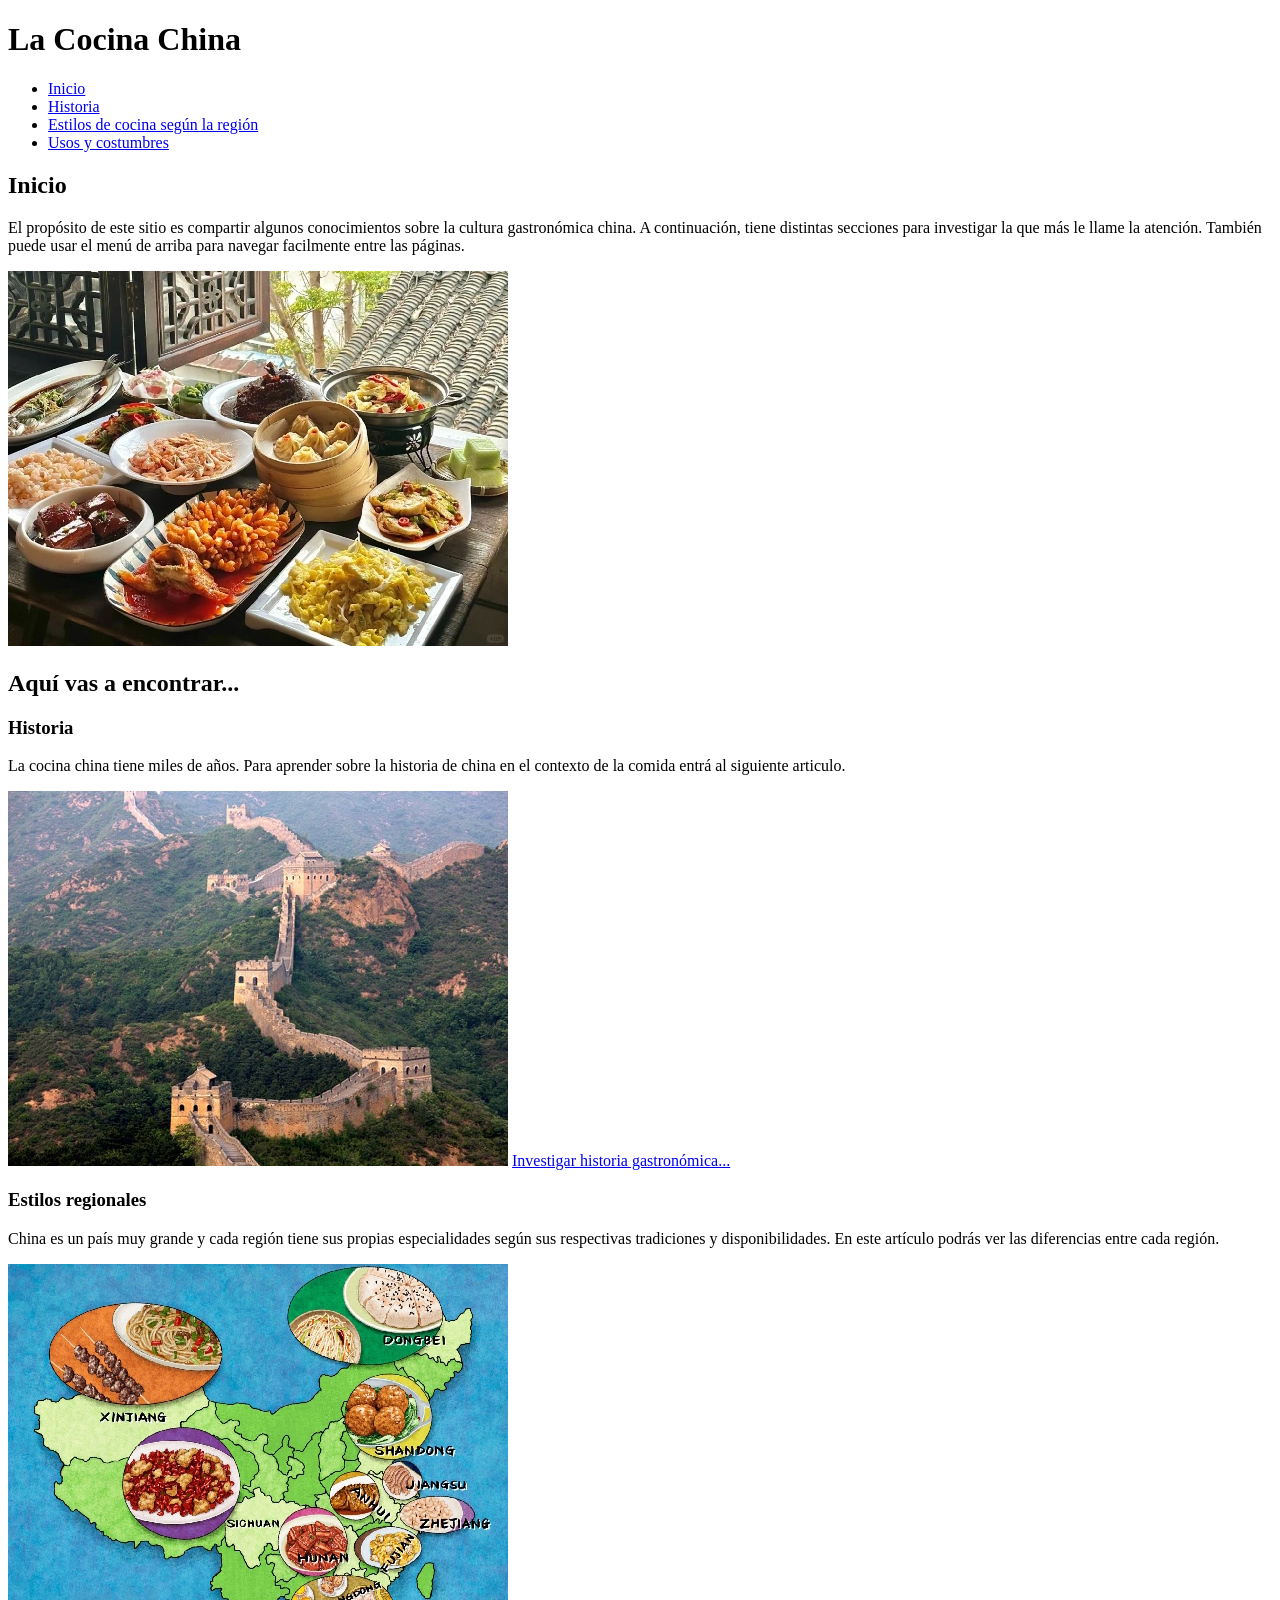
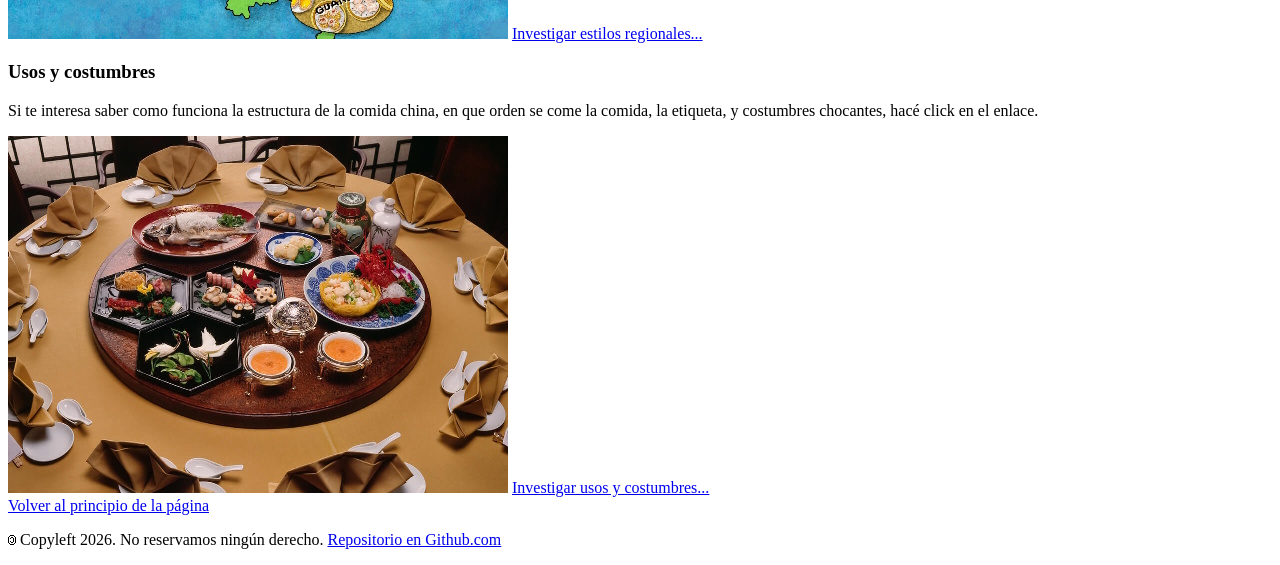
==== index.html @ 4bae8eaf "Commit inicial" ====
<!DOCTYPE html>
<html lang="es">
<head>
  <meta charset="UTF-8">
  <meta name="viewport" content="width=device-width, initial-scale=1.0">
  <title>La Cocina China</title>
  <link rel="icon" type="iamge/x-icon" href="favicon.ico">
</head>
<body>
  <header>
    <div>
      <h1>La Cocina China</h1>
      <nav id="main-nav">
        <ul>
          <li><a href="index.html">Inicio</a></li>
          <li><a href="historia.html">Historia</a></li>
          <li><a href="estilos-regionales.html">Estilos de cocina según la región</a></li>
          <li><a href="usos-y-costumbres.html">Usos y costumbres</a></li>
        </ul>
      </nav>
    </div>
  </header>
  <main>
    <section>
      <h2>Inicio</h2>
      <p>El propósito de este sitio es compartir algunos conocimientos sobre la cultura gastronómica china. A continuación, tiene distintas secciones para investigar la que más le llame la atención. También puede usar el menú de arriba para navegar facilmente entre las páginas.
      </p>
      <img src="img/bandeja-comida-china.webp" alt="Bandeja de comida china">
    </section>
    <section>
        <h2>Aquí vas a encontrar...</h2>
      <article>
        <h3>Historia</h3>
        <p>La cocina china tiene miles de años. Para aprender sobre la historia de china en el contexto de la comida entrá al siguiente articulo.</p>
        <img src="img/muralla-china.jpg" alt="Muralla China">
        <a href="historia.html">
            Investigar historia gastronómica...
        </a>
      </article>
      <article>
        <h3>Estilos regionales</h3>
        <p>
        China es un país muy grande y cada región tiene sus propias especialidades según sus respectivas tradiciones y disponibilidades. En este artículo podrás ver las diferencias entre cada región.
        </p>
        <img src="img/platos-regionales.jpg" alt="Mapa con las regiones y platos de china">
        <a href="estilos-regionales.html">Investigar estilos regionales...</a>
      </article>
      <article>
        <h3>Usos y costumbres</h3>
        <p>
        Si te interesa saber como funciona la estructura de la comida china, en que orden se come la comida, la etiqueta, y costumbres chocantes, hacé click en el enlace.
        </p>
        <img src="img/mesa-comida-china.jpg" alt="Mesa con comida china">
        <a href="usos-y-costumbres.html">Investigar usos y costumbres...</a>
      </article>
    </section>
  </main>
  <footer>
    <div>
      <a href="#">Volver al principio de la página</a>
      <p>
      &#127279; Copyleft 2026. No reservamos ningún derecho.
      <a href="https://github.com/lorenzosalvia/tpe-web1" target="_blank">Repositorio en Github.com</a>
      </p>
    </div>
  </footer>
</body>
</html>
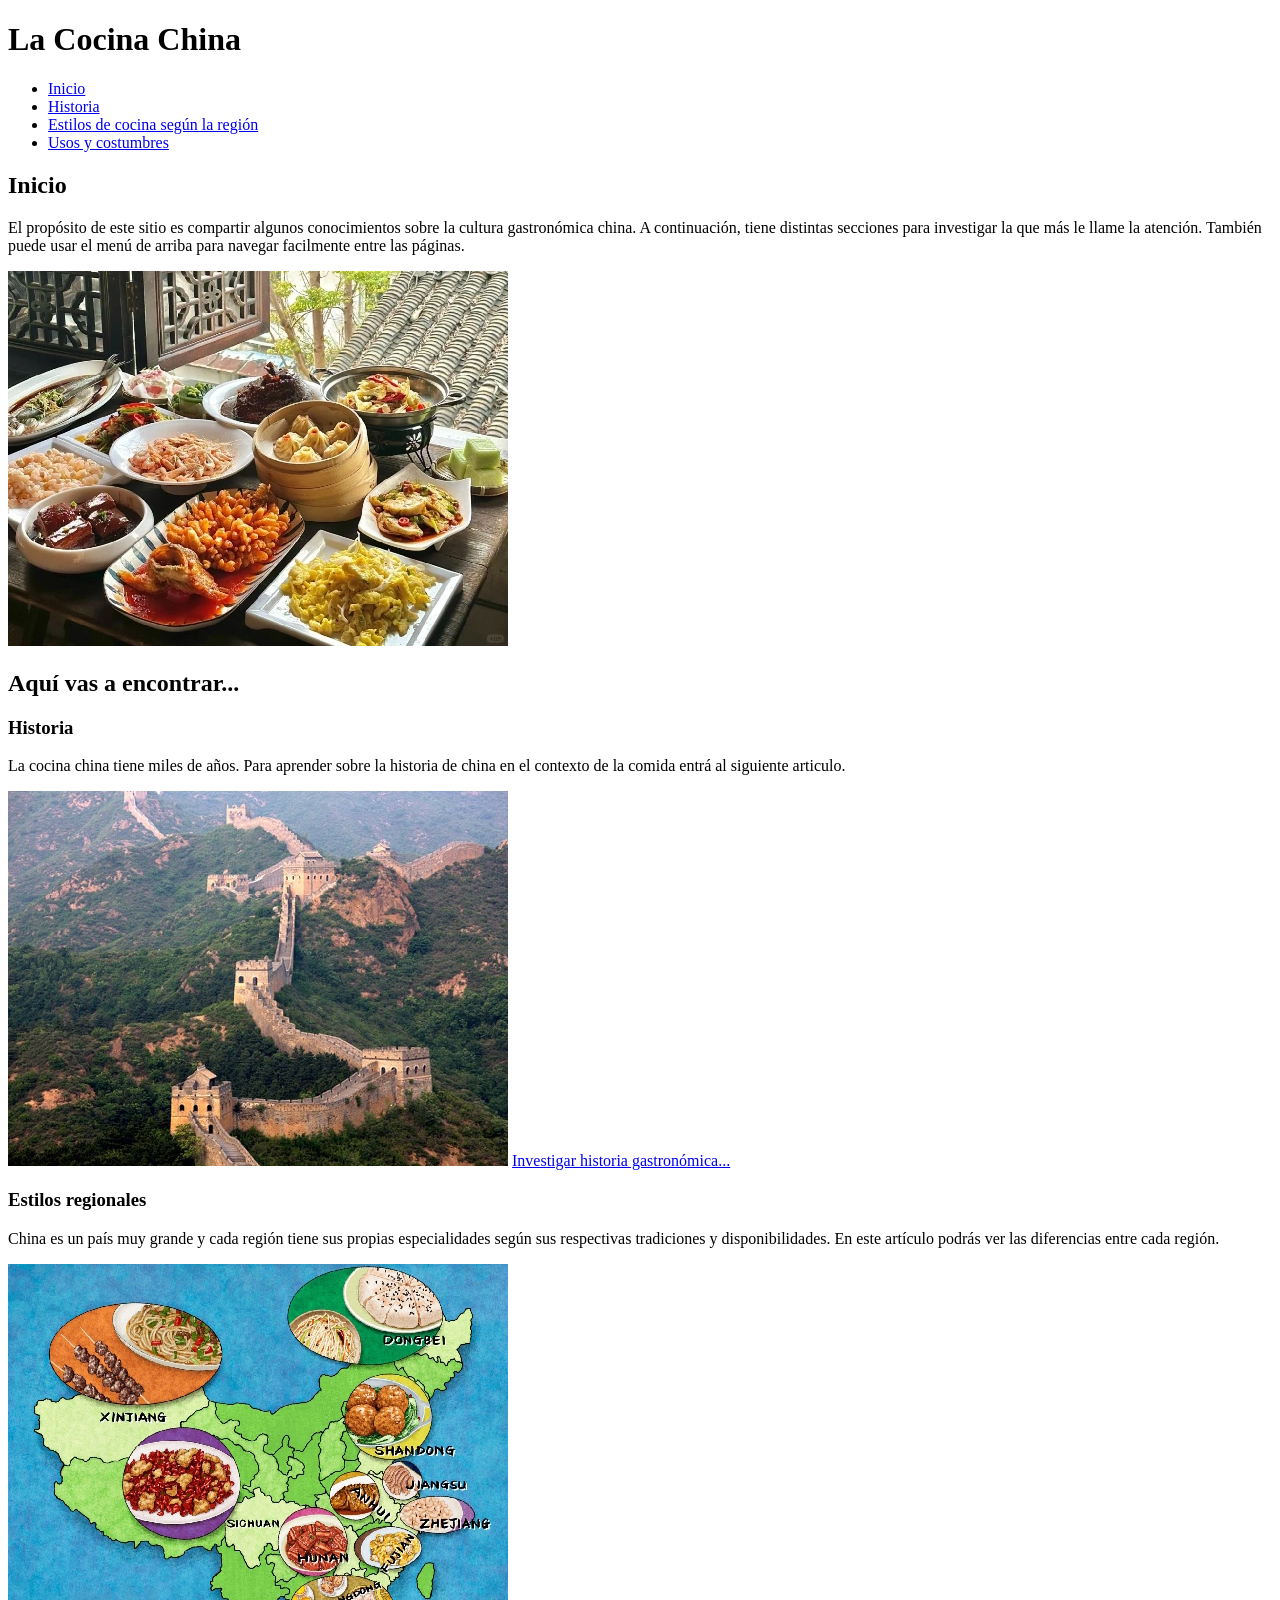
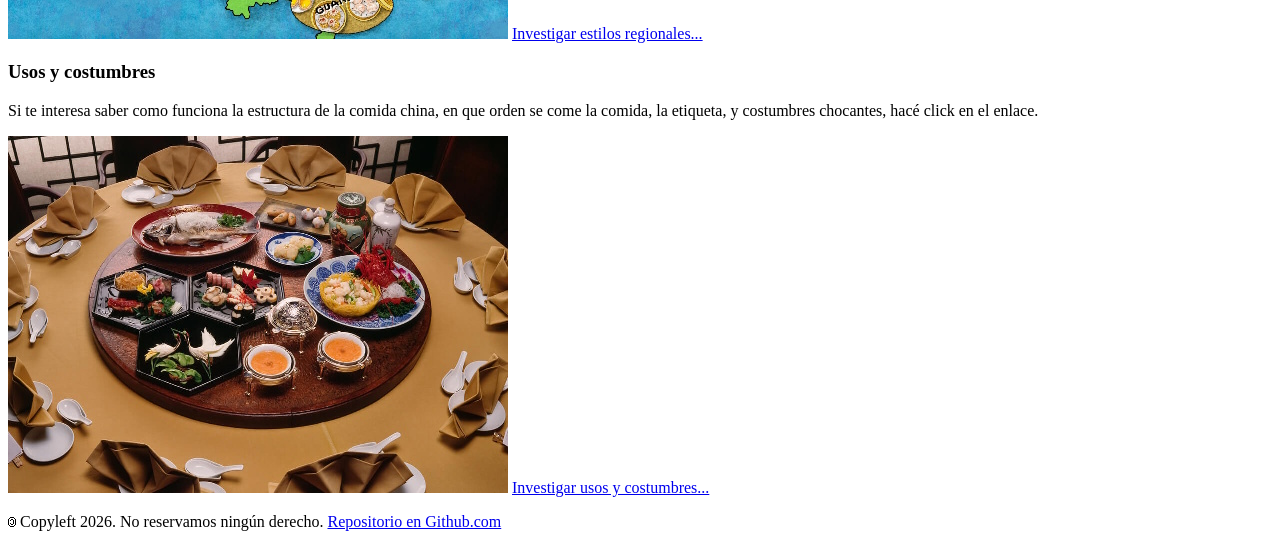
==== commit 71fe69af: "Eliminar 'volver al incio' del footer" ====
--- a/index.html
+++ b/index.html
@@ -57,7 +57,6 @@
   </main>
   <footer>
     <div>
-      <a href="#">Volver al principio de la página</a>
       <p>
       &#127279; Copyleft 2026. No reservamos ningún derecho.
       <a href="https://github.com/lorenzosalvia/tpe-web1" target="_blank">Repositorio en Github.com</a>
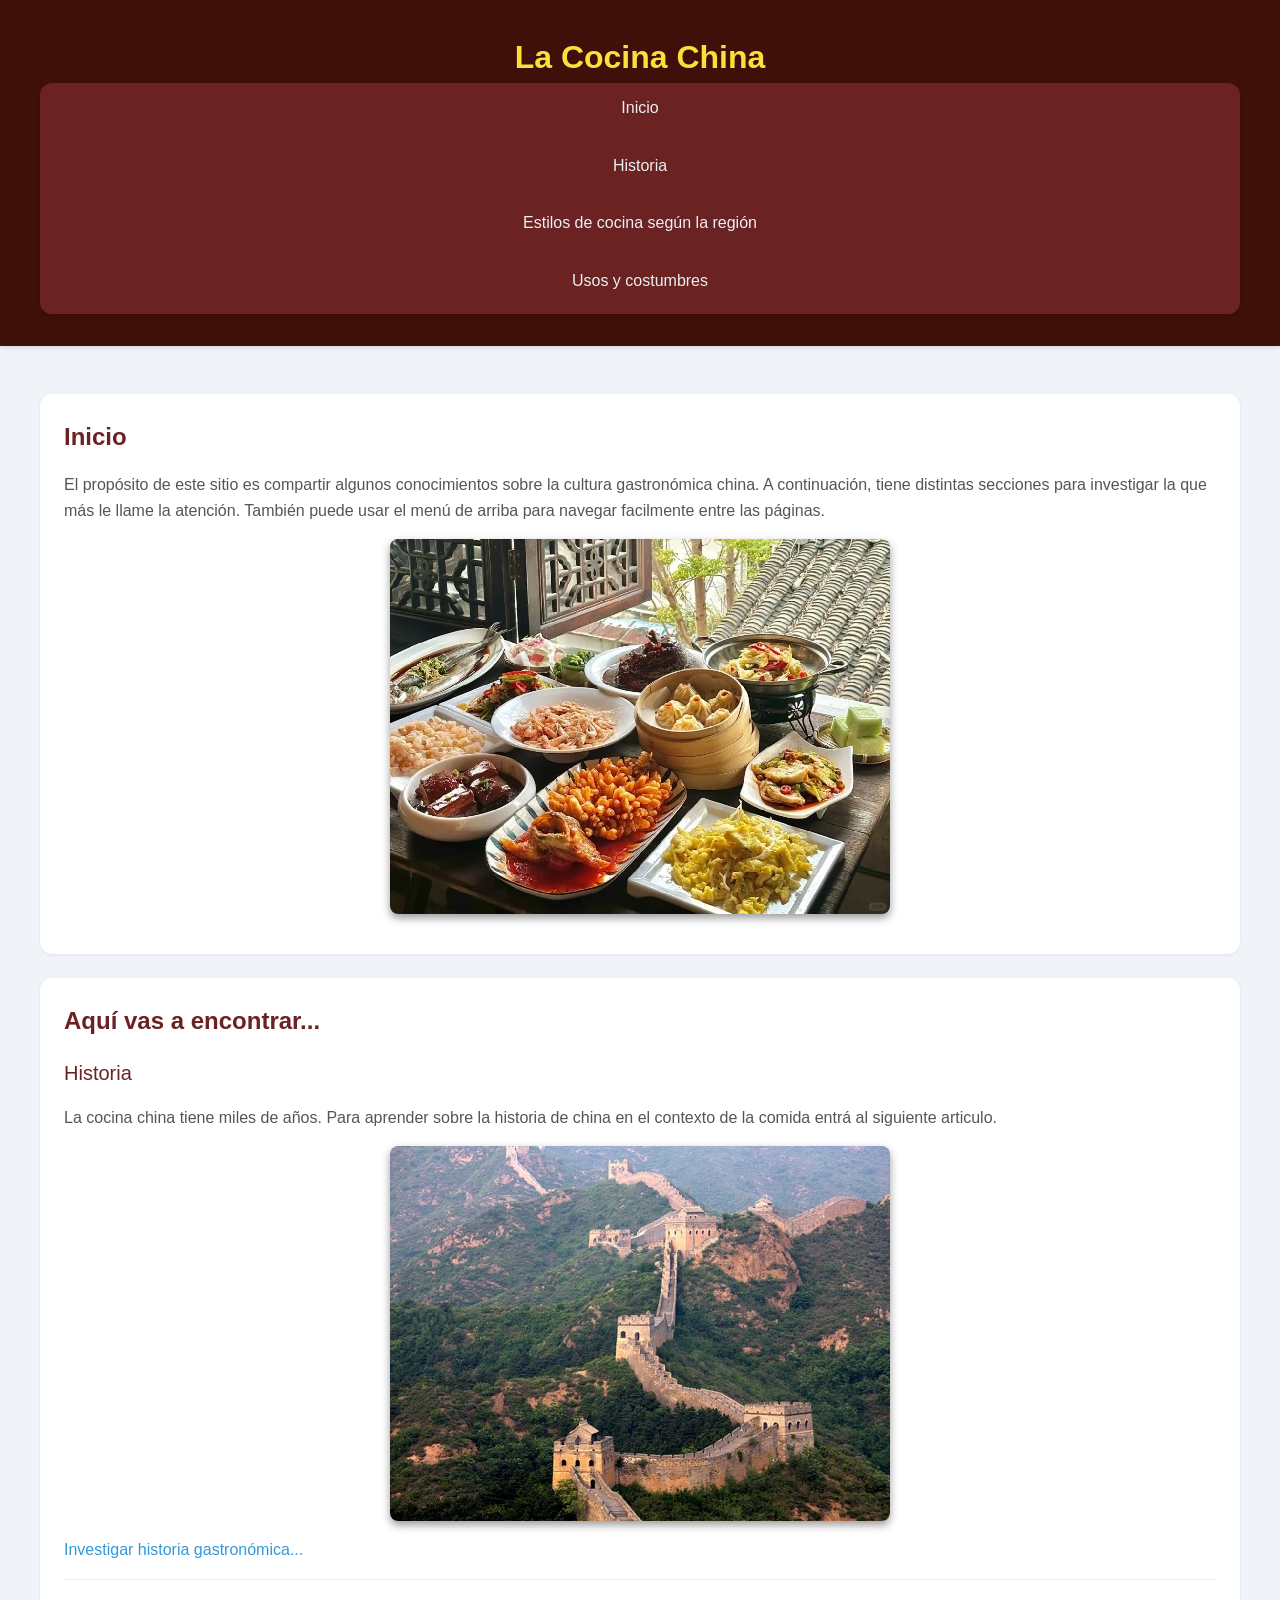
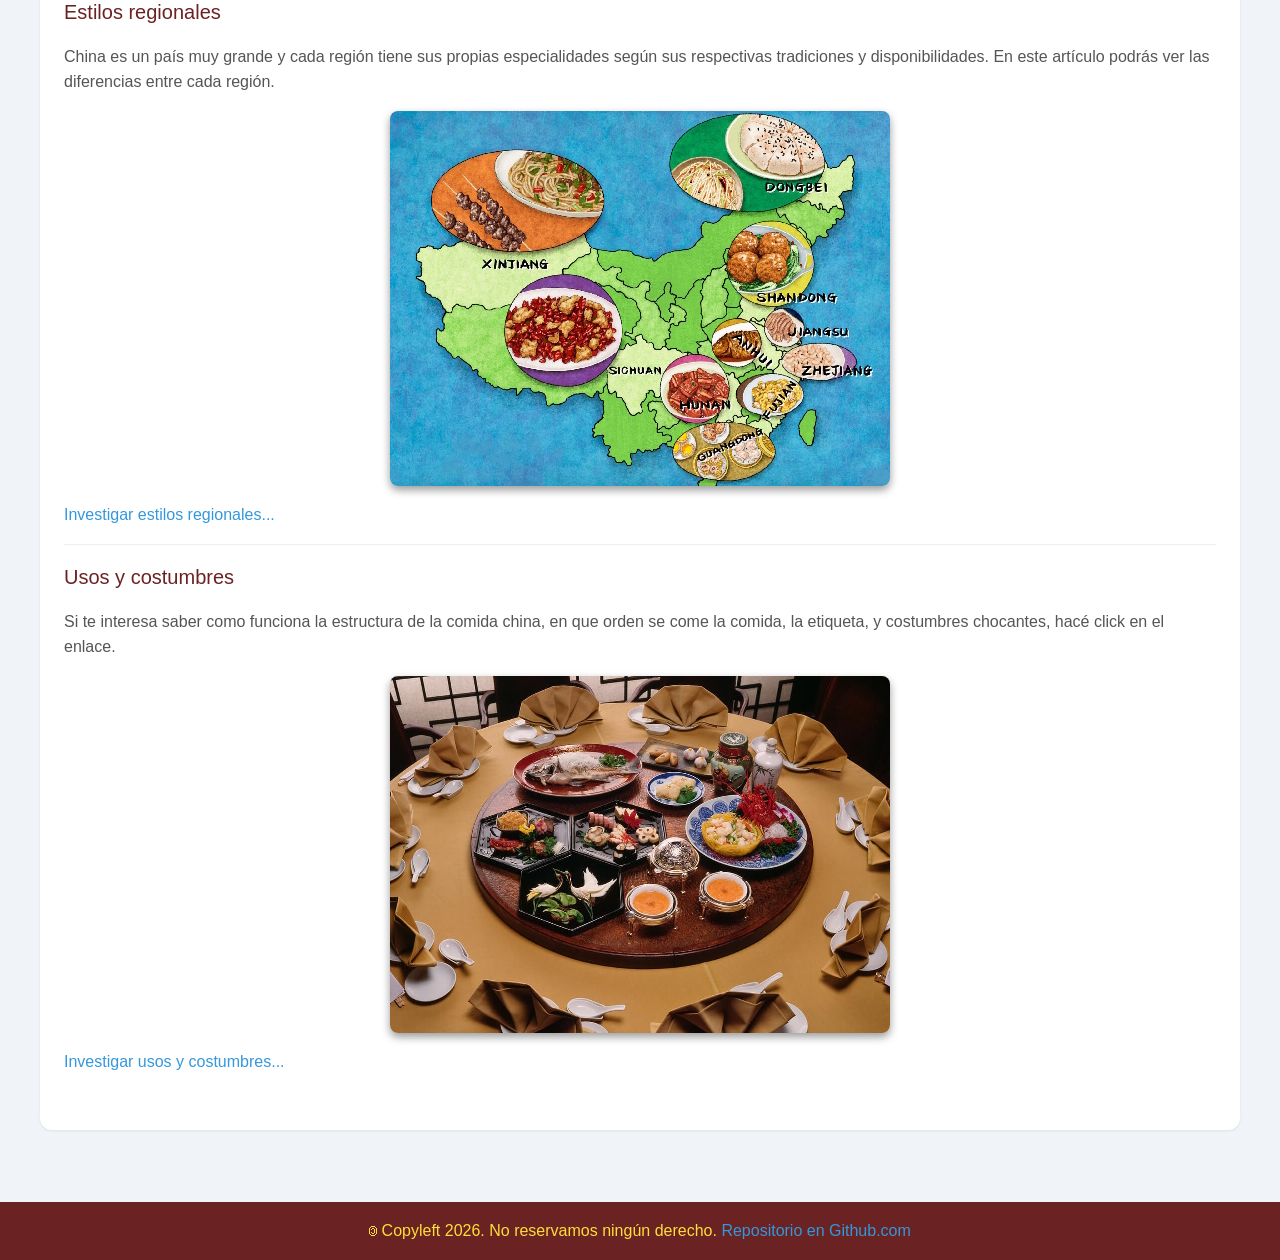
==== commit 30db7a79: "CSS incorporado y arreglado error de tipeo" ====
--- a/index.html
+++ b/index.html
@@ -4,7 +4,8 @@
   <meta charset="UTF-8">
   <meta name="viewport" content="width=device-width, initial-scale=1.0">
   <title>La Cocina China</title>
-  <link rel="icon" type="iamge/x-icon" href="favicon.ico">
+  <link rel="icon" type="image/x-icon" href="favicon.ico">
+  <link rel="stylesheet" type="text/css" href="css/base.css">
 </head>
 <body>
   <header>
--- a/css/base.css
+++ b/css/base.css
@@ -0,0 +1,158 @@
+body {
+  font-family: 'Inter', sans-serif; /* Fuente genérica */
+  background-color: #f0f4f8; /* Color de fondo claro */
+  color: #333; /* Color de texto oscuro */
+  line-height: 1.6;
+  margin: 0;
+  padding: 0;
+}
+
+header {
+  background-color: #3f0f0a; /* Rojo oscuro */
+  color: #fcdf3a; /* Titulo amarillo */
+  padding: 1rem 0;
+  box-shadow: 0 2px 4px rgba(0,0,0,0.1);
+  width: 100%;
+}
+
+/* Contenedor dentro del encabezado para centrar y espaciar */
+header > div {
+  max-width: 1200px;
+  margin: 0 auto;
+  display: flex;
+  flex-direction: column;
+  justify-content: space-between;
+  align-items: center;
+  padding: 1rem;
+}
+
+h1 {
+  font-size: 2rem; /* Tamaño de fuente para h1 */
+  font-weight: bold;
+  margin: 0; /* Eliminar margen por defecto del h1 */
+}
+
+/* Menú de navegación */
+nav {
+  display: flex;
+  flex-direction: column;
+  width: 100%;
+  background-color: #6b2223; /* Fondo para el menú desplegado */
+  box-shadow: 0 2px 4px rgba(0,0,0,0.1);
+  z-index: 999;
+  border-radius: 0.75rem;
+  overflow: hidden; /* Para que los bordes redondeados se apliquen bien */
+}
+
+nav ul {
+  list-style: none;
+  padding: 0;
+  margin: 0;
+  display: flex;
+  flex-direction: column;
+  width: 100%;
+}
+
+nav li {
+  margin-bottom: 0.5rem;
+  width: 100%;
+}
+
+nav a {
+  display: block;
+  padding: 0.75rem 1rem;
+  color: #ecf0f1;
+  text-decoration: none;
+  transition: background-color 0.3s ease;
+  text-align: center;
+  width: 100%;
+  box-sizing: border-box; /* Incluye relleno y borde en el ancho */
+}
+
+nav a:hover, nav a:focus {
+  background-color: #fc0f3a; /* Un tono más oscuro al pasar el ratón */
+  border-radius: 0.5rem;
+}
+
+main {
+  padding: 1rem;
+  max-width: 1200px;
+  margin: 2rem auto;
+    /* Margen superior e inferior para separar del encabezado y del pie de
+     * página */
+}
+
+section {
+  background-color: #ffffff;
+  border-radius: 0.75rem;
+  padding: 1.5rem;
+  margin-bottom: 1.5rem;
+  box-shadow: 0 1px 3px rgba(0,0,0,0.08);
+}
+
+article {
+  margin-bottom: 1rem;
+  padding-bottom: 1rem;
+  border-bottom: 1px solid #eee;
+}
+
+article:last-child {
+  border-bottom: none;
+}
+
+h2 {
+  font-size: 1.5rem; /* Tamaño de fuente para h2 */
+  font-weight: 600;
+  color: #6b2223; /* Azul para los títulos */
+  margin-top: 0;
+  margin-bottom: 1rem;
+}
+
+h3 {
+  font-size: 1.25rem; /* Tamaño de fuente para h3 */
+  font-weight: 500;
+  color: #6b2223; /* Azul para los títulos */
+  margin-top: 0;
+  margin-bottom: 0.5rem;
+}
+
+p {
+  margin-bottom: 1rem;
+  color: #555; /* Color de texto más suave para párrafos */
+}
+
+img {
+  max-width: 100%;
+  height: auto;
+  border-radius: 0.5rem;
+  display: block;
+  margin: 1rem auto;
+  box-shadow: 0 4px 8px rgba(0,0,0,0.4);
+}
+
+a {
+  color: #3498db; /* Color para enlaces */
+  text-decoration: none;
+}
+
+a:hover {
+  text-decoration: underline;
+}
+
+footer {
+  background-color: #6b2223;
+  color: #ecf0f1;
+  text-align: center;
+  padding: 1rem 0;
+  margin-top: 2rem;
+  width: 100%;
+}
+
+footer p {
+  margin: 0;
+  color: #fcdf3a;
+}
+
+figcaption {
+  text-align: center;
+}
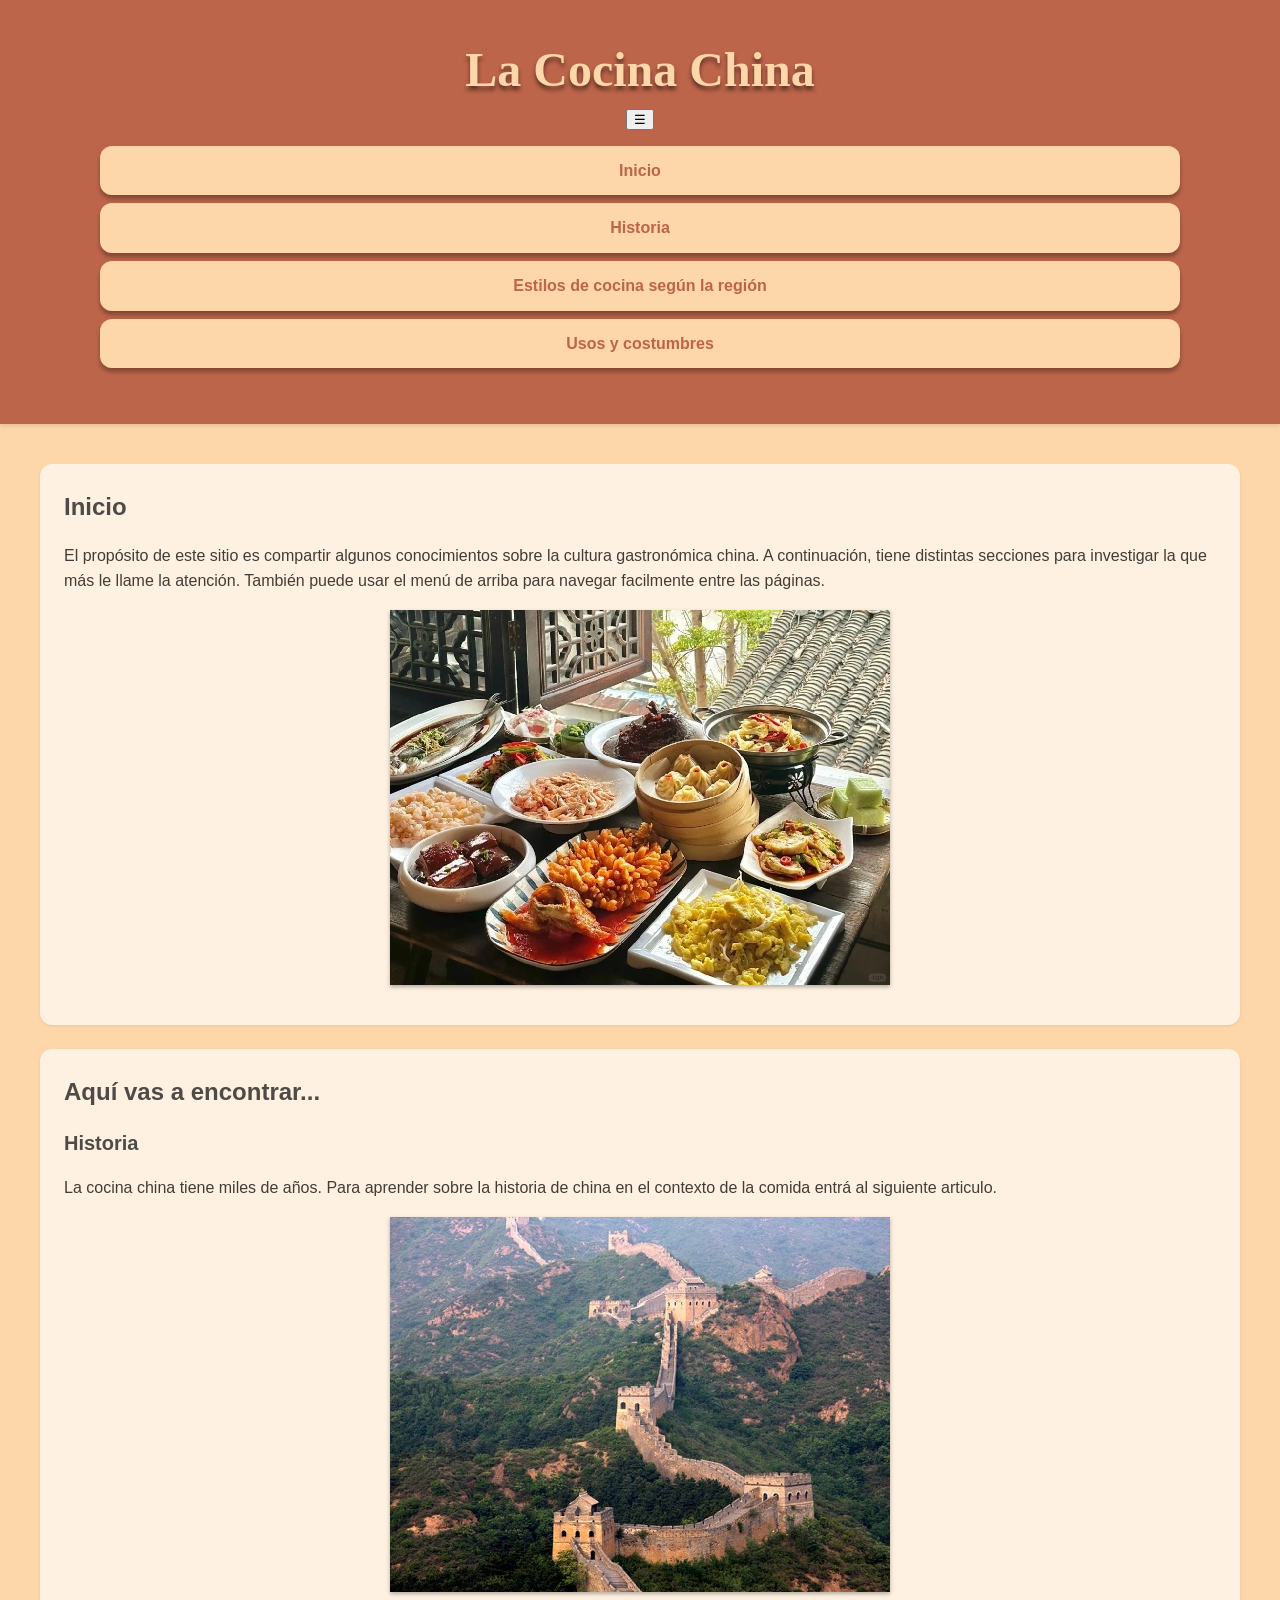
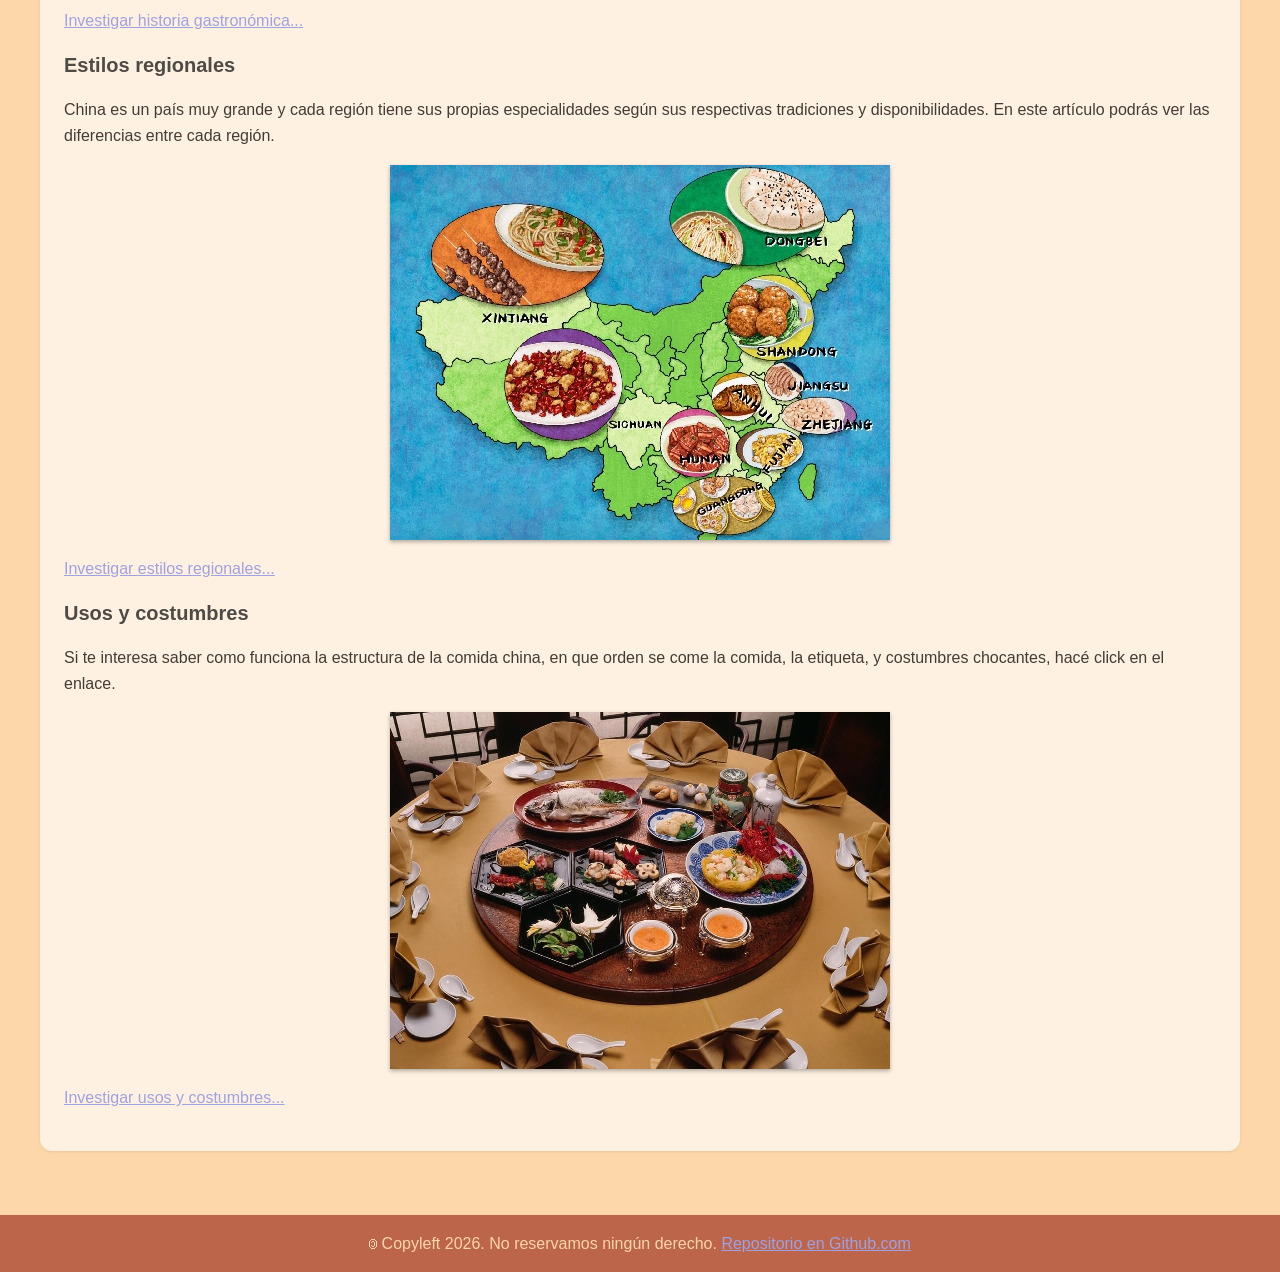
==== commit bb6ef964: "Incroporado el JS" ====
--- a/index.html
+++ b/index.html
@@ -1,68 +1,76 @@
 <!DOCTYPE html>
 <html lang="es">
-<head>
-  <meta charset="UTF-8">
-  <meta name="viewport" content="width=device-width, initial-scale=1.0">
-  <title>La Cocina China</title>
-  <link rel="icon" type="image/x-icon" href="favicon.ico">
-  <link rel="stylesheet" type="text/css" href="css/base.css">
-</head>
-<body>
-  <header>
-    <div>
-      <h1>La Cocina China</h1>
-      <nav id="main-nav">
-        <ul>
-          <li><a href="index.html">Inicio</a></li>
-          <li><a href="historia.html">Historia</a></li>
-          <li><a href="estilos-regionales.html">Estilos de cocina según la región</a></li>
-          <li><a href="usos-y-costumbres.html">Usos y costumbres</a></li>
-        </ul>
-      </nav>
-    </div>
-  </header>
-  <main>
-    <section>
-      <h2>Inicio</h2>
-      <p>El propósito de este sitio es compartir algunos conocimientos sobre la cultura gastronómica china. A continuación, tiene distintas secciones para investigar la que más le llame la atención. También puede usar el menú de arriba para navegar facilmente entre las páginas.
-      </p>
-      <img src="img/bandeja-comida-china.webp" alt="Bandeja de comida china">
-    </section>
-    <section>
-        <h2>Aquí vas a encontrar...</h2>
-      <article>
-        <h3>Historia</h3>
-        <p>La cocina china tiene miles de años. Para aprender sobre la historia de china en el contexto de la comida entrá al siguiente articulo.</p>
-        <img src="img/muralla-china.jpg" alt="Muralla China">
-        <a href="historia.html">
-            Investigar historia gastronómica...
-        </a>
-      </article>
-      <article>
-        <h3>Estilos regionales</h3>
+  <head>
+    <meta charset="UTF-8">
+    <meta name="viewport" content="width=device-width, initial-scale=1.0">
+    <title>La Cocina China</title>
+    <link rel="icon" type="image/x-icon" href="favicon.ico">
+    <link rel="stylesheet" type="text/css" href="css/base.css">
+  </head>
+  <body>
+    <header>
+      <div>
+        <h1>La Cocina China</h1>
+        <button class="hamburger-menu"
+          aria-label="Abrir menú de navegación"
+          aria-expanded="false"
+          aria-controls="main-nav"
+        >
+          &#9776; <!-- Icono de hamburguesa -->
+        </button>
+        <nav id="main-nav">
+          <ul>
+            <li><a href="index.html">Inicio</a></li>
+            <li><a href="historia.html">Historia</a></li>
+            <li><a href="estilos-regionales.html">Estilos de cocina según la región</a></li>
+            <li><a href="usos-y-costumbres.html">Usos y costumbres</a></li>
+          </ul>
+        </nav>
+      </div>
+    </header>
+    <main>
+      <section>
+        <h2>Inicio</h2>
+        <p>El propósito de este sitio es compartir algunos conocimientos sobre la cultura gastronómica china. A continuación, tiene distintas secciones para investigar la que más le llame la atención. También puede usar el menú de arriba para navegar facilmente entre las páginas.
+        </p>
+        <img src="img/bandeja-comida-china.webp" alt="Bandeja de comida china">
+      </section>
+      <section>
+          <h2>Aquí vas a encontrar...</h2>
+        <article>
+          <h3>Historia</h3>
+          <p>La cocina china tiene miles de años. Para aprender sobre la historia de china en el contexto de la comida entrá al siguiente articulo.</p>
+          <img src="img/muralla-china.jpg" alt="Muralla China">
+          <a href="historia.html">
+              Investigar historia gastronómica...
+          </a>
+        </article>
+        <article>
+          <h3>Estilos regionales</h3>
+          <p>
+          China es un país muy grande y cada región tiene sus propias especialidades según sus respectivas tradiciones y disponibilidades. En este artículo podrás ver las diferencias entre cada región.
+          </p>
+          <img src="img/platos-regionales.jpg" alt="Mapa con las regiones y platos de china">
+          <a href="estilos-regionales.html">Investigar estilos regionales...</a>
+        </article>
+        <article>
+          <h3>Usos y costumbres</h3>
+          <p>
+          Si te interesa saber como funciona la estructura de la comida china, en que orden se come la comida, la etiqueta, y costumbres chocantes, hacé click en el enlace.
+          </p>
+          <img src="img/mesa-comida-china.jpg" alt="Mesa con comida china">
+          <a href="usos-y-costumbres.html">Investigar usos y costumbres...</a>
+        </article>
+      </section>
+    </main>
+    <footer>
+      <div>
         <p>
-        China es un país muy grande y cada región tiene sus propias especialidades según sus respectivas tradiciones y disponibilidades. En este artículo podrás ver las diferencias entre cada región.
+        &#127279; Copyleft 2026. No reservamos ningún derecho.
+        <a href="https://github.com/lorenzosalvia/tpe-web1" target="_blank">Repositorio en Github.com</a>
         </p>
-        <img src="img/platos-regionales.jpg" alt="Mapa con las regiones y platos de china">
-        <a href="estilos-regionales.html">Investigar estilos regionales...</a>
-      </article>
-      <article>
-        <h3>Usos y costumbres</h3>
-        <p>
-        Si te interesa saber como funciona la estructura de la comida china, en que orden se come la comida, la etiqueta, y costumbres chocantes, hacé click en el enlace.
-        </p>
-        <img src="img/mesa-comida-china.jpg" alt="Mesa con comida china">
-        <a href="usos-y-costumbres.html">Investigar usos y costumbres...</a>
-      </article>
-    </section>
-  </main>
-  <footer>
-    <div>
-      <p>
-      &#127279; Copyleft 2026. No reservamos ningún derecho.
-      <a href="https://github.com/lorenzosalvia/tpe-web1" target="_blank">Repositorio en Github.com</a>
-      </p>
-    </div>
-  </footer>
-</body>
+      </div>
+    </footer>
+    <script type="text/javascript" src="js/base.js"></script>
+  </body>
 </html>
--- a/css/base.css
+++ b/css/base.css
@@ -1,18 +1,18 @@
 body {
-  font-family: 'Inter', sans-serif; /* Fuente genérica */
-  background-color: #f0f4f8; /* Color de fondo claro */
-  color: #333; /* Color de texto oscuro */
-  line-height: 1.6;
-  margin: 0;
-  padding: 0;
+  font-family: 'Inter', sans-serif;
+  background-color: #fdd6a9; /* Color del fondo */
+  color: #413d36; /* Color predeterminado del texto */ 
+  line-height: 1.6; /* Espaciado */
+  margin: 0; /* Deshabilita el margen en todas las direcciones del body para que no parezca "dentro de una caja" (por default es 8px) */
+  padding: 0; /* Lo mismo que el margen (por default es 0 en Firefox, asegura estilo en todos los navegadores)*/
 }
 
 header {
-  background-color: #3f0f0a; /* Rojo oscuro */
-  color: #fcdf3a; /* Titulo amarillo */
+  background-color: #bc654a;  
   padding: 1rem 0;
   box-shadow: 0 2px 4px rgba(0,0,0,0.1);
   width: 100%;
+  font-family: 'Times New Roman';
 }
 
 /* Contenedor dentro del encabezado para centrar y espaciar */
@@ -27,24 +27,28 @@
 }
 
 h1 {
-  font-size: 2rem; /* Tamaño de fuente para h1 */
+  font-size: 3rem; /* Tamaño de fuente para h1 */
   font-weight: bold;
   margin: 0; /* Eliminar margen por defecto del h1 */
+  color: #fdd6a9;
+  text-shadow: 0 4px 4px rgba(0,0,0,0.5);
+  text-align: center;
 }
 
 /* Menú de navegación */
 nav {
   display: flex;
   flex-direction: column;
-  width: 100%;
-  background-color: #6b2223; /* Fondo para el menú desplegado */
-  box-shadow: 0 2px 4px rgba(0,0,0,0.1);
+  width: 90%;
+  font-weight: bold;
+/*  background-color: #fff1e1; */ 
   z-index: 999;
-  border-radius: 0.75rem;
   overflow: hidden; /* Para que los bordes redondeados se apliquen bien */
+  padding: 1rem;
 }
 
 nav ul {
+  font-family: "Inter", sans-serif;
   list-style: none;
   padding: 0;
   margin: 0;
@@ -56,12 +60,16 @@
 nav li {
   margin-bottom: 0.5rem;
   width: 100%;
+  box-shadow: 0 4px 4px rgba(0,0,0,0.3);
+  border-radius: 0.75rem;
 }
 
 nav a {
   display: block;
   padding: 0.75rem 1rem;
-  color: #ecf0f1;
+  color: #bc654a;
+  background-color: #fdd6a9;
+  border-radius: 0.75rem;
   text-decoration: none;
   transition: background-color 0.3s ease;
   text-align: center;
@@ -70,12 +78,11 @@
 }
 
 nav a:hover, nav a:focus {
-  background-color: #fc0f3a; /* Un tono más oscuro al pasar el ratón */
-  border-radius: 0.5rem;
+  background-color: #ffebd3;
 }
 
 main {
-  padding: 1rem;
+  padding: 0.5rem;
   max-width: 1200px;
   margin: 2rem auto;
     /* Margen superior e inferior para separar del encabezado y del pie de
@@ -83,7 +90,7 @@
 }
 
 section {
-  background-color: #ffffff;
+  background-color: #fff1e1;
   border-radius: 0.75rem;
   padding: 1.5rem;
   margin-bottom: 1.5rem;
@@ -92,56 +99,47 @@
 
 article {
   margin-bottom: 1rem;
-  padding-bottom: 1rem;
-  border-bottom: 1px solid #eee;
-}
-
-article:last-child {
-  border-bottom: none;
 }
 
 h2 {
   font-size: 1.5rem; /* Tamaño de fuente para h2 */
-  font-weight: 600;
-  color: #6b2223; /* Azul para los títulos */
+  font-weight: bold;
+  color: #4e4b46;
   margin-top: 0;
   margin-bottom: 1rem;
 }
 
 h3 {
   font-size: 1.25rem; /* Tamaño de fuente para h3 */
-  font-weight: 500;
-  color: #6b2223; /* Azul para los títulos */
+  font-weight: bold;
+  color: #4e4b46;
   margin-top: 0;
   margin-bottom: 0.5rem;
 }
 
 p {
   margin-bottom: 1rem;
-  color: #555; /* Color de texto más suave para párrafos */
 }
 
 img {
   max-width: 100%;
   height: auto;
-  border-radius: 0.5rem;
   display: block;
   margin: 1rem auto;
-  box-shadow: 0 4px 8px rgba(0,0,0,0.4);
+  box-shadow: 0 2px 4px rgba(0,0,0,0.3);
 }
 
 a {
-  color: #3498db; /* Color para enlaces */
-  text-decoration: none;
+  color: #9ea1e2; /* Color para enlaces */
 }
 
 a:hover {
-  text-decoration: underline;
+  background: #e8e8f9;
 }
 
+
 footer {
-  background-color: #6b2223;
-  color: #ecf0f1;
+  background-color: #bc654a;
   text-align: center;
   padding: 1rem 0;
   margin-top: 2rem;
@@ -150,9 +148,11 @@
 
 footer p {
   margin: 0;
-  color: #fcdf3a;
+  color: #fdd6a9;
 }
 
 figcaption {
   text-align: center;
+  font-style: italic;
+  color: #be8c6e; /* Menor contraste para no distraer */
 }
